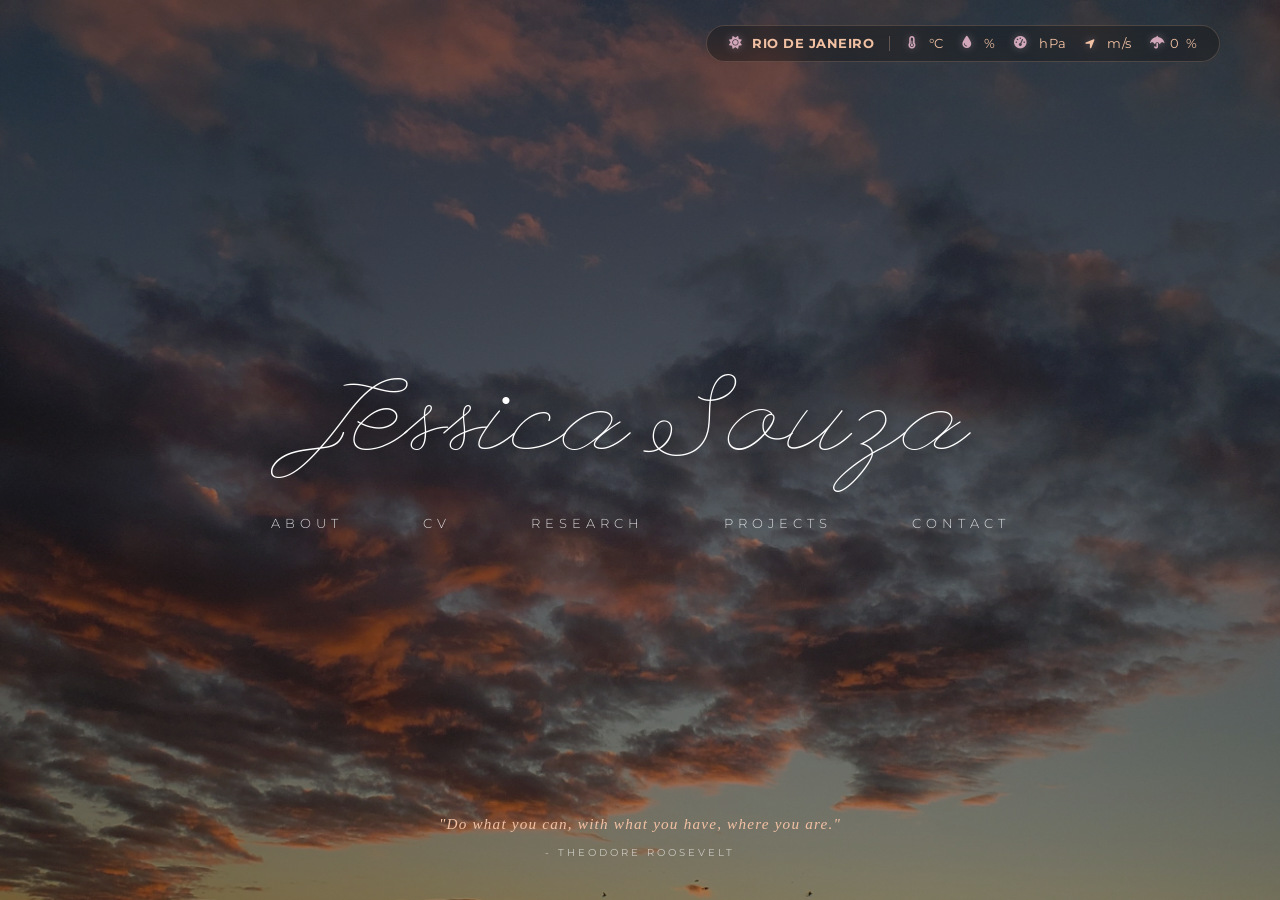
==== index.html @ d152368e "add hover effect on ats bar" ====
<!DOCTYPE html>
<html lang="en">
<head>
  <meta charset="UTF-8">
  <meta name="viewport" content="width=device-width, initial-scale=1.0">
  <link rel="icon" type="image/png" href="images/favicon.png">
  <title>Jessica Souza</title>
  
  <link rel="preconnect" href="https://fonts.googleapis.com">
  <link rel="preconnect" href="https://fonts.gstatic.com" crossorigin>
  <link href="https://fonts.googleapis.com/css2?family=League+Script&family=Montserrat:wght@300;400;600&display=swap" rel="stylesheet">
  <link rel="stylesheet" href="https://cdnjs.cloudflare.com/ajax/libs/font-awesome/6.0.0/css/all.min.css">
  <link rel="stylesheet" href="style.css">

</head>
<body>

<div class="weather-widget">
    <div id="weather-main">
        <i id="condition-icon" class="fa-solid fa-sun"></i>
        <span id="location">Rio de Janeiro</span>
    </div>
    

    <div class="weather-details">
    <span class="tooltip-target" data-tooltip="Temperature (2m)">
        <i class="fa-solid fa-thermometer-half"></i> <span id="temp"></span>°C
    </span>

    <span class="tooltip-target" data-tooltip="Relative Humidity">
        <i class="fa-solid fa-droplet"></i> <span id="humidity"></span>%
    </span>

    <span class="tooltip-target" data-tooltip="Sea Level Pressure">
        <i class="fa-solid fa-gauge-high"></i> <span id="pressure"></span> hPa
    </span>

    <span class="tooltip-target" data-tooltip="Wind Speed & Direction (10m)">
        <i id="wind-dir" class="fa-solid fa-location-arrow"></i> <span id="wind-speed"></span> m/s
    </span>

    <span id="precip-status" class="tooltip-target" data-tooltip="Probability of Precipitation">
        <i class="fa-solid fa-umbrella"></i> <span id="precip-prob">0</span>%
    </span>

</div>



</div>


  <div class="background-animation"></div>

  <section class="hero-section">
    
    <div class="center-content">
      <h1>Jessica Souza</h1>
      <ul class="nav-links">
        <li><a href="about.html">About</a></li>
        <li><a href="cv.html">CV</a></li>
        <li><a href="research.html">Research</a></li>
        <li><a href="projects.html">Projects</a></li>
        <li><a href="contact.html">Contact</a></li>
      </ul>
    </div>

<div class="quote-container">
    <p id="random-quote">"Loading inspiration..."</p>
    <span id="quote-author"></span>
</div>
    

  </section>

<script>

//
//
// show local weather
//


async function getWeather() {
    // Default to Rio
    let lat = -22.9068;
    let lon = -43.1729;

    if (navigator.geolocation) {
        navigator.geolocation.getCurrentPosition(
            async (position) => {
                const userLat = position.coords.latitude;
                const userLon = position.coords.longitude;
                updateLocationName(userLat, userLon);
                fetchOpenMeteo(userLat, userLon);
            },
            () => {
                document.getElementById('location').innerText = "Rio de Janeiro";
                fetchOpenMeteo(lat, lon);
            }
        );
    } else {
        document.getElementById('location').innerText = "Rio de Janeiro";
        fetchOpenMeteo(lat, lon);
    }
}

// New function to get the City Name
async function updateLocationName(lat, lon) {
    try {
        const response = await fetch(`https://api.bigdatacloud.net/data/reverse-geocode-client?latitude=${lat}&longitude=${lon}&localityLanguage=en`);
        const data = await response.json();
        // Fallback to city, then principalSubdivision (State), then "Unknown"
        const cityName = data.city || data.locality || data.principalSubdivision || "Unknown Location";
        document.getElementById('location').innerText = cityName;
    } catch (err) {
        console.error("Geocoding failed:", err);
        document.getElementById('location').innerText = "Atmosphere";
    }
}

async function fetchOpenMeteo(lat, lon) {
    try {
        // We request 'hourly' precipitation probability
        const url = `https://api.open-meteo.com/v1/forecast?latitude=${lat}&longitude=${lon}&current=temperature_2m,relative_humidity_2m,pressure_msl,wind_speed_10m,wind_direction_10m,weather_code&hourly=precipitation_probability&timezone=auto&forecast_days=1`;
        
        const response = await fetch(url);
        const data = await response.json();

        // 1. Get the current hour (0-23)
        const currentHour = new Date().getHours();
        
        // 2. Extract the probability for THIS hour from the hourly array
        const currentPrecipProb = data.hourly.precipitation_probability[currentHour];

        updateDisplayMeteo(data, currentPrecipProb);
    } catch (err) {
        console.error("Fetch failed:", err);
    }
}

function updateDisplayMeteo(data, precipProb) {
    const current = data.current;

    // Basic Data
    document.getElementById('temp').innerText = Math.round(current.temperature_2m);
    document.getElementById('humidity').innerText = current.relative_humidity_2m;
    document.getElementById('pressure').innerText = Math.round(current.pressure_msl);
    document.getElementById('wind-speed').innerText = current.wind_speed_10m;

    // Precipitation Probability
    // Use the ID 'precip-prob' we created in the HTML above
    const probElement = document.getElementById('precip-prob');
    if (probElement) {
        probElement.innerText = precipProb;
    }

    // Wind Arrow: Points to where the wind is BLOWING (Vector direction)
    // We add 180 to flip the source to a destination, then -45 for icon alignment
    const vectorDir = current.wind_direction_10m + 135; 
    document.getElementById('wind-dir').style.transform = `rotate(${vectorDir}deg)`;

    // Condition Icons
    const code = current.weather_code;
    let iconClass = "fa-sun";
    if (code >= 51 && code <= 67) iconClass = "fa-cloud-showers-heavy"; 
    else if (code >= 71 && code <= 86) iconClass = "fa-snowflake";
    else if (code >= 1 && code <= 3) iconClass = "fa-cloud";
    else if (code >= 95) iconClass = "fa-bolt";

    document.getElementById('condition-icon').className = `fa-solid ${iconClass}`;
}


//
//
//
// Random quotes
const quotes = [
    {
        text: "If you love life, don't waste time, for time is what life is made up of.",
        author: "- Bruce Lee"
    },
    {
        text: "Do what you can, with what you have, where you are.",
        author: "- Theodore Roosevelt"
    },
    {
        text: "Failure is simply the opportunity to begin again, this time more intelligently.",
        author: "- Henry Ford"
    },
    {
        text: "You will become as small as your controlling desire; as great as you dominant aspiration.",
        author: "- James Allen, As A Man Thinketh"
    }
];

function displayRandomQuote() {
    // Pick a random index from the array
    const randomIndex = Math.floor(Math.random() * quotes.length);
    const selectedQuote = quotes[randomIndex];

    // Update the HTML
    document.getElementById('random-quote').innerText = `"${selectedQuote.text}"`;
    document.getElementById('quote-author').innerText = selectedQuote.author;
}

// Run the function when the page loads
window.addEventListener('load', displayRandomQuote);


// random cloud images
// 1. List your cloud images here
const cloudGallery = [
    'images/home_pic.jpg',
    'images/home_pic2.jpg',
    'images/home_pic3.jpg',
    'images/home_pic4.jpg'
];

function applyRandomCloud() {
    const bgLayer = document.querySelector('.background-animation');
    
    // Pick a random image from your list
    const randomImg = cloudGallery[Math.floor(Math.random() * cloudGallery.length)];

    // IMPORTANT: We wrap the image in the same gradient from your CSS 
    // so the text remains readable.
    bgLayer.style.backgroundImage = `linear-gradient(rgba(0, 0, 0, 0.3), rgba(0, 0, 0, 0.3)), url('${randomImg}')`;
}

// 2. Make sure it runs when the page loads alongside your weather/quotes
window.addEventListener('load', () => {
    getWeather();
    displayRandomQuote();
    applyRandomCloud(); // Trigger the random background
});



</script>



</body>
</html>
---- style.css ----
/* 1. GLOBAL SETTINGS */
* { 
    margin: 0; 
    padding: 0; 
    box-sizing: border-box; 
}

/* Apply to the home page only */
/* 1. Standard State (White Crystal) */
body:not(.clean-page) {
    cursor: url('images/crystal_white.svg') 16 16, auto;
}

/* 2. Hover State (Blue Crystal) */
/* This targets links, buttons, and navigation items */
body:not(.clean-page) a:hover, 
body:not(.clean-page) button:hover {
    cursor: url('images/crystal_blue.svg') 16 16, pointer !important;
}

body { 
    font-family: 'Montserrat', sans-serif; 
    color: white; 
    background-color: #2c3e50; /* Fallback color: Dark blue/purple */
    overflow: hidden; /* Prevents scrollbars on the home page */
}

/* 2. HERO SECTION (FULL SCREEN) */
/* 2.1. Ensure the hero section is a container */
.hero-section {
    height: 100vh;
    width: 100vw;
    position: relative;
    overflow: hidden; /* CRITICAL: keeps the zoom inside the screen */
    display: flex;
    flex-direction: column;
    justify-content: center;
    align-items: center;
}

/* 2.2. The moving background layer */
.background-animation {
    position: absolute;
    top: 0;
    left: 0;
    width: 100%;
    height: 100%;
    z-index: -1; /* Sits behind text */
    background: linear-gradient(rgba(0, 0, 0, 0.3), rgba(0, 0, 0, 0.3)), 
                url('images/home_pic.jpg') center/cover no-repeat;
    
    /* The Animation */
    animation: slowZoom 20s infinite alternate ease-in-out;
}

@keyframes slowZoom {
    0% {
        transform: scale(1);
    }
    100% {
        transform: scale(1.1); /* Subtle 10% zoom */
    }
}

/* 2.3. Make sure text sits ON TOP of the animation */
.center-content, .quote-container {
    z-index: 2; /* Sits in front of background */
    pointer-events: none; /* Allows clicks to pass through to links */
}

.nav-links a {
    pointer-events: auto; /* Re-enables clicking for the actual links */
}

/* 3. CENTER CONTENT (NAME & NAV) */
.center-content {
    text-align: center;
    z-index: 2;
}

.center-content h1 {
    font-family: 'League Script', cursive;
    font-size: 7rem; /* Slightly larger for that script feel */
    font-weight: 400;
    margin-bottom: 5px;
    text-shadow: 2px 4px 10px rgba(0, 0, 0, 0.3);
}

.nav-links {
    list-style: none;
    display: flex;
    gap: 80px; /* Increased space between the section names */
    justify-content: center;
    margin-top: 20px; /* Slightly more space below your name */
    z-index: 2;
}

.nav-links a {
    color: white;
    text-decoration: none;
    font-family: 'Montserrat', sans-serif;
    font-weight: 300;
    font-size: 0.8rem; /* Slightly smaller for a more refined look */
    text-transform: uppercase;
    letter-spacing: 5px; /* Increased slightly to match the wide gap */
    transition: all 0.4s ease;
    opacity: 0.8;
}

.nav-links a:hover {
    opacity: 1;
    letter-spacing: 8px; /* The letters spread out even more when you hover */
    text-shadow: 0 0 15px rgba(255, 255, 255, 0.6);
}

/* 4. QUOTE (BOTTOM PLACEMENT) */
.quote-container {
    position: absolute;
    bottom: 40px;      /* Distance from the bottom edge */
    left: 50%;
    transform: translateX(-50%); /* Centers it perfectly */
    width: 80%;        /* Keeps it from hitting the screen edges */
    max-width: 1000px;
    text-align: center;
}

#random-quote {
    font-family: 'Playfair Display', serif; /* Or Lora */
    font-style: italic;
    font-size: 0.95rem; /* Smaller, elegant size */
    font-weight: 400;
    color: #F2C1A3;    /* Your Soft Peach */
    line-height: 1.2;
    letter-spacing: 1.2px;
    margin-bottom: 8px;
}

#quote-author {
    font-family: 'Montserrat', sans-serif;
    font-size: 0.65rem; /* Very small for the author */
    text-transform: uppercase;
    letter-spacing: 3px;
    color: #FFFFFF;
    opacity: 0.6;
}

/* */
/* */
/* */

/* --- Restored Original Weather Widget Style --- */
.weather-widget {
    position: absolute;
    top: 25px;
    right: 60px;
    display: flex;
    align-items: center;
    gap: 15px;
    
    background: rgba(20, 20, 20, 0.4); 
    backdrop-filter: blur(8px);
    padding: 10px 22px;
    border-radius: 50px; /* Restored pill shape */
    border: 1px solid rgba(242, 193, 163, 0.2);
    
    color: #F2C1A3;
    font-family: 'Montserrat', sans-serif;
    font-size: 0.8rem;
    letter-spacing: 0.5px;
    z-index: 1000;
}

#weather-main {
    display: flex;
    align-items: center;
    gap: 10px;
    font-weight: 700;
    text-transform: uppercase;
}

.weather-details {
    display: flex;
    align-items: center;
    gap: 18px;
    border-left: 1px solid rgba(242, 193, 163, 0.3);
    padding-left: 18px;
}

#wind-dir {
    display: inline-block;
    transition: transform 1.2s cubic-bezier(0.175, 0.885, 0.32, 1.275);
    font-size: 0.7rem;
    color: #F2C1A3 !important; 
}

.weather-widget i {
    color: #D1A7B9; 
    text-shadow: 0 0 8px rgba(209, 167, 185, 0.4); 
    font-size: 0.8rem;
    transition: color 0.5s ease;
}

/* --- Tooltip Logic (Showing BELOW the bar) --- */
.tooltip-target {
    cursor: url('images/crystal_white.svg') 16 16, auto !important;
    position: relative;
    display: inline-flex;
    align-items: center;
    gap: 6px;
    /* This ensures the hover area is tall enough to bridge the gap */
    padding-bottom: 15px; 
    margin-bottom: -15px;
}

.tooltip-target:hover {
    /* Swap to pink crystal */
    cursor: url('images/crystal_pink.svg') 16 16, auto !important;
}

.tooltip-target::after {
    content: attr(data-tooltip);
    position: absolute;
    top: 100%; /* Move it closer to the bar */
    left: 50%;
    transform: translateX(-50%) translateY(0);
    
    /* Your existing styles */
    background: rgba(20, 20, 20, 0.95);
    color: #F2C1A3;
    border: 1px solid rgba(209, 167, 185, 0.3);
    padding: 10px 14px;
    border-radius: 8px;
    font-size: 0.85rem;
    width: 210px;
    text-align: center;
    
    /* Crucial: prevents the tooltip from blocking the mouse */
    pointer-events: none; 
    
    /* Smoothness */
    opacity: 0;
    visibility: hidden;
    transition: opacity 0.2s ease-out, transform 0.2s ease-out;
}

.tooltip-target:hover::after {
    opacity: 1;
    visibility: visible;
    transform: translateX(-50%) translateY(10px); /* Smooth slide down */
}
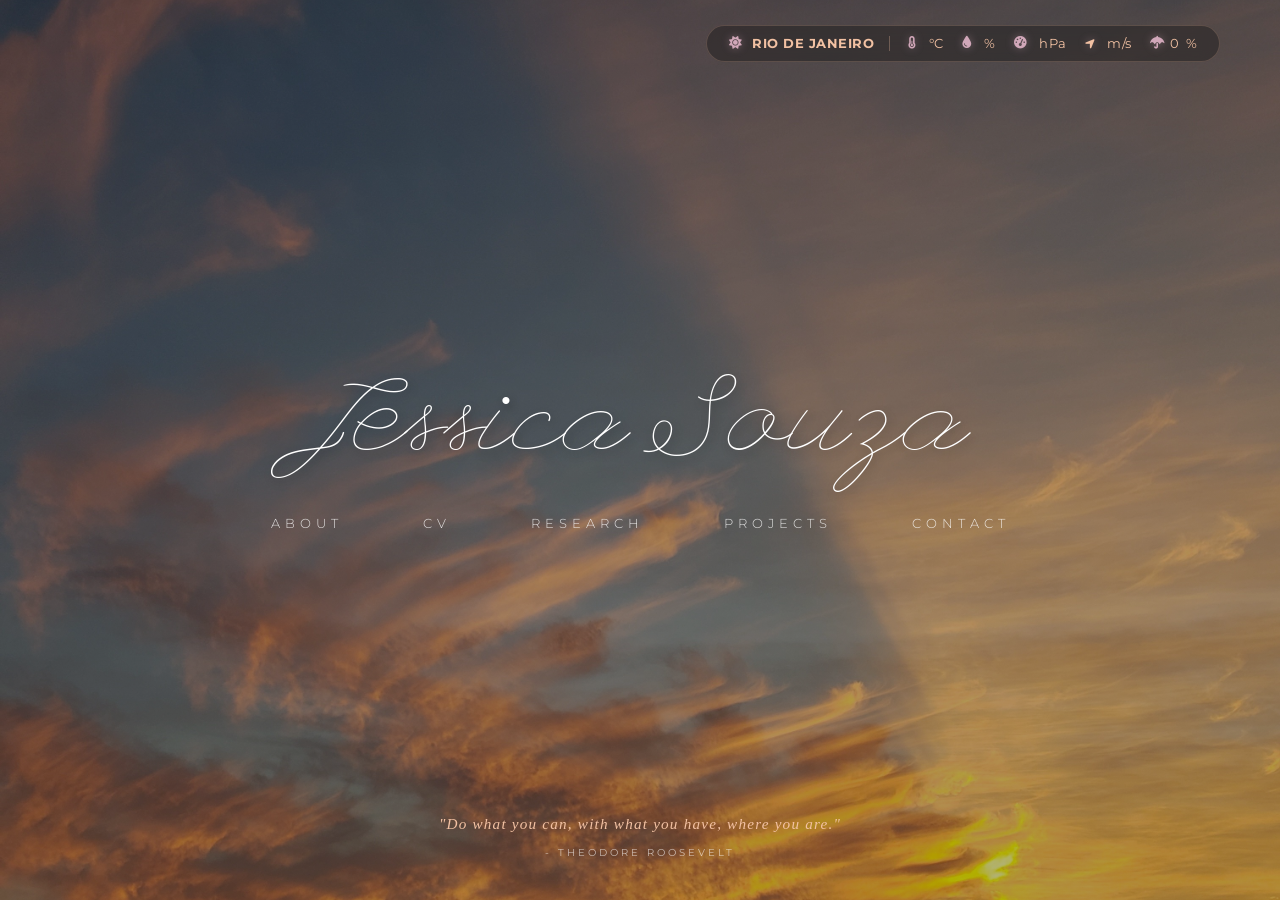
==== commit 6f8bd68d: "add deg F distinction for US" ====
--- a/index.html
+++ b/index.html
@@ -23,11 +23,13 @@
     
 
     <div class="weather-details">
+
     <span class="tooltip-target" data-tooltip="Temperature (2m)">
-        <i class="fa-solid fa-thermometer-half"></i> <span id="temp"></span>°C
-    </span>
+    <i class="fa-solid fa-thermometer-half"></i> 
+    <span id="temp"></span><span id="temp-unit">°C</span>
+</span>
 
-    <span class="tooltip-target" data-tooltip="Relative Humidity">
+    <span class="tooltip-target" data-tooltip="Relative Humidity (2m)">
         <i class="fa-solid fa-droplet"></i> <span id="humidity"></span>%
     </span>
 
@@ -74,172 +76,111 @@
   </section>
 
 <script>
-
-//
-//
-// show local weather
-//
-
-
-async function getWeather() {
-    // Default to Rio
-    let lat = -22.9068;
+    
+async function initWeather() {
+    let lat = -22.9068; // Default Rio
     let lon = -43.1729;
 
+    // 1. Kick off the weather immediately with defaults
+    runWeatherLogic(lat, lon);
+
+    // 2. Then try to get real location (Fast Mode)
     if (navigator.geolocation) {
         navigator.geolocation.getCurrentPosition(
             async (position) => {
                 const userLat = position.coords.latitude;
                 const userLon = position.coords.longitude;
                 updateLocationName(userLat, userLon);
-                fetchOpenMeteo(userLat, userLon);
+                runWeatherLogic(userLat, userLon); // Refresh with real location
             },
-            () => {
-                document.getElementById('location').innerText = "Rio de Janeiro";
-                fetchOpenMeteo(lat, lon);
-            }
+            () => { /* Stay on Rio if denied */ },
+            { enableHighAccuracy: false, timeout: 5000 }
         );
-    } else {
-        document.getElementById('location').innerText = "Rio de Janeiro";
-        fetchOpenMeteo(lat, lon);
     }
 }
 
-// New function to get the City Name
-async function updateLocationName(lat, lon) {
+async function runWeatherLogic(lat, lon) {
+    // --- STEP A: Fast Country Check (with 2-second 'kill switch') ---
+    const getCountry = async () => {
+        const controller = new AbortController();
+        const timeoutId = setTimeout(() => controller.abort(), 2000); // 2 sec limit
+        try {
+            const res = await fetch('https://ipapi.co/json/', { signal: controller.signal });
+            const data = await res.json();
+            return data.country_code === 'US';
+        } catch (e) { return false; } 
+    };
+
+    const isUS = await getCountry();
+
+    // --- STEP B: Fetch Weather ---
     try {
-        const response = await fetch(`https://api.bigdatacloud.net/data/reverse-geocode-client?latitude=${lat}&longitude=${lon}&localityLanguage=en`);
-        const data = await response.json();
-        // Fallback to city, then principalSubdivision (State), then "Unknown"
-        const cityName = data.city || data.locality || data.principalSubdivision || "Unknown Location";
-        document.getElementById('location').innerText = cityName;
-    } catch (err) {
-        console.error("Geocoding failed:", err);
-        document.getElementById('location').innerText = "Atmosphere";
-    }
-}
-
-async function fetchOpenMeteo(lat, lon) {
-    try {
-        // We request 'hourly' precipitation probability
-        const url = `https://api.open-meteo.com/v1/forecast?latitude=${lat}&longitude=${lon}&current=temperature_2m,relative_humidity_2m,pressure_msl,wind_speed_10m,wind_direction_10m,weather_code&hourly=precipitation_probability&timezone=auto&forecast_days=1`;
-        
+        const url = `https://api.open-meteo.com/v1/forecast?latitude=${lat}&longitude=${lon}&current=temperature_2m,relative_humidity_2m,weather_code,pressure_msl,wind_speed_10m,wind_direction_10m&hourly=precipitation_probability&timezone=auto`;
         const response = await fetch(url);
         const data = await response.json();
 
-        // 1. Get the current hour (0-23)
-        const currentHour = new Date().getHours();
+        // 1. Temperature
+        const tempC = data.current.temperature_2m;
+        const unit = isUS ? "°F" : "°C";
+        const displayTemp = isUS ? Math.round((tempC * 9/5) + 32) : Math.round(tempC);
+
+        // 2. Update UI
+        document.getElementById('temp').innerText = displayTemp;
+        document.getElementById('temp-unit').innerText = unit;
+        document.getElementById('humidity').innerText = data.current.relative_humidity_2m;
+        document.getElementById('pressure').innerText = Math.round(data.current.pressure_msl);
+        document.getElementById('wind-speed').innerText = data.current.wind_speed_10m;
         
-        // 2. Extract the probability for THIS hour from the hourly array
-        const currentPrecipProb = data.hourly.precipitation_probability[currentHour];
+        const hour = new Date().getHours();
+        document.getElementById('precip-prob').innerText = data.hourly.precipitation_probability[hour] || 0;
 
-        updateDisplayMeteo(data, currentPrecipProb);
-    } catch (err) {
-        console.error("Fetch failed:", err);
-    }
+        // 3. Rotation & Icons
+        document.getElementById('wind-dir').style.transform = `rotate(${data.current.wind_direction_10m + 135}deg)`;
+        updateWeatherIcon(data.current.weather_code);
+
+    } catch (error) { console.error("Weather failed:", error); }
 }
 
-function updateDisplayMeteo(data, precipProb) {
-    const current = data.current;
 
-    // Basic Data
-    document.getElementById('temp').innerText = Math.round(current.temperature_2m);
-    document.getElementById('humidity').innerText = current.relative_humidity_2m;
-    document.getElementById('pressure').innerText = Math.round(current.pressure_msl);
-    document.getElementById('wind-speed').innerText = current.wind_speed_10m;
-
-    // Precipitation Probability
-    // Use the ID 'precip-prob' we created in the HTML above
-    const probElement = document.getElementById('precip-prob');
-    if (probElement) {
-        probElement.innerText = precipProb;
-    }
-
-    // Wind Arrow: Points to where the wind is BLOWING (Vector direction)
-    // We add 180 to flip the source to a destination, then -45 for icon alignment
-    const vectorDir = current.wind_direction_10m + 135; 
-    document.getElementById('wind-dir').style.transform = `rotate(${vectorDir}deg)`;
-
-    // Condition Icons
-    const code = current.weather_code;
+function updateWeatherIcon(code) {
     let iconClass = "fa-sun";
-    if (code >= 51 && code <= 67) iconClass = "fa-cloud-showers-heavy"; 
+    if (code >= 51 && code <= 67) iconClass = "fa-cloud-showers-heavy";
     else if (code >= 71 && code <= 86) iconClass = "fa-snowflake";
     else if (code >= 1 && code <= 3) iconClass = "fa-cloud";
     else if (code >= 95) iconClass = "fa-bolt";
-
     document.getElementById('condition-icon').className = `fa-solid ${iconClass}`;
 }
 
-
-//
-//
-//
-// Random quotes
+// --- Quotes & Background ---
 const quotes = [
-    {
-        text: "If you love life, don't waste time, for time is what life is made up of.",
-        author: "- Bruce Lee"
-    },
-    {
-        text: "Do what you can, with what you have, where you are.",
-        author: "- Theodore Roosevelt"
-    },
-    {
-        text: "Failure is simply the opportunity to begin again, this time more intelligently.",
-        author: "- Henry Ford"
-    },
-    {
-        text: "You will become as small as your controlling desire; as great as you dominant aspiration.",
-        author: "- James Allen, As A Man Thinketh"
-    }
+    { text: "If you love life, don't waste time, for time is what life is made up of.", author: "- Bruce Lee" },
+    { text: "Do what you can, with what you have, where you are.", author: "- Theodore Roosevelt" },
+    { text: "Failure is simply the opportunity to begin again, this time more intelligently.", author: "- Henry Ford" },
+    { text: "You will become as small as your controlling desire; as great as you dominant aspiration.", author: "- James Allen, As a man thinketh" }
 ];
 
 function displayRandomQuote() {
-    // Pick a random index from the array
-    const randomIndex = Math.floor(Math.random() * quotes.length);
-    const selectedQuote = quotes[randomIndex];
-
-    // Update the HTML
-    document.getElementById('random-quote').innerText = `"${selectedQuote.text}"`;
-    document.getElementById('quote-author').innerText = selectedQuote.author;
+    const selected = quotes[Math.floor(Math.random() * quotes.length)];
+    document.getElementById('random-quote').innerText = `"${selected.text}"`;
+    document.getElementById('quote-author').innerText = selected.author;
 }
 
-// Run the function when the page loads
-window.addEventListener('load', displayRandomQuote);
-
-
-// random cloud images
-// 1. List your cloud images here
-const cloudGallery = [
-    'images/home_pic.jpg',
-    'images/home_pic2.jpg',
-    'images/home_pic3.jpg',
-    'images/home_pic4.jpg'
-];
+const cloudGallery = ['images/home_pic.jpg', 'images/home_pic2.jpg', 'images/home_pic3.jpg', 'images/home_pic4.jpg'];
 
 function applyRandomCloud() {
     const bgLayer = document.querySelector('.background-animation');
-    
-    // Pick a random image from your list
     const randomImg = cloudGallery[Math.floor(Math.random() * cloudGallery.length)];
-
-    // IMPORTANT: We wrap the image in the same gradient from your CSS 
-    // so the text remains readable.
     bgLayer.style.backgroundImage = `linear-gradient(rgba(0, 0, 0, 0.3), rgba(0, 0, 0, 0.3)), url('${randomImg}')`;
 }
 
-// 2. Make sure it runs when the page loads alongside your weather/quotes
+
+// --- Single Initialization ---
 window.addEventListener('load', () => {
-    getWeather();
+    initWeather();
     displayRandomQuote();
-    applyRandomCloud(); // Trigger the random background
+    applyRandomCloud();
 });
-
-
-
 </script>
-
 
 
 </body>
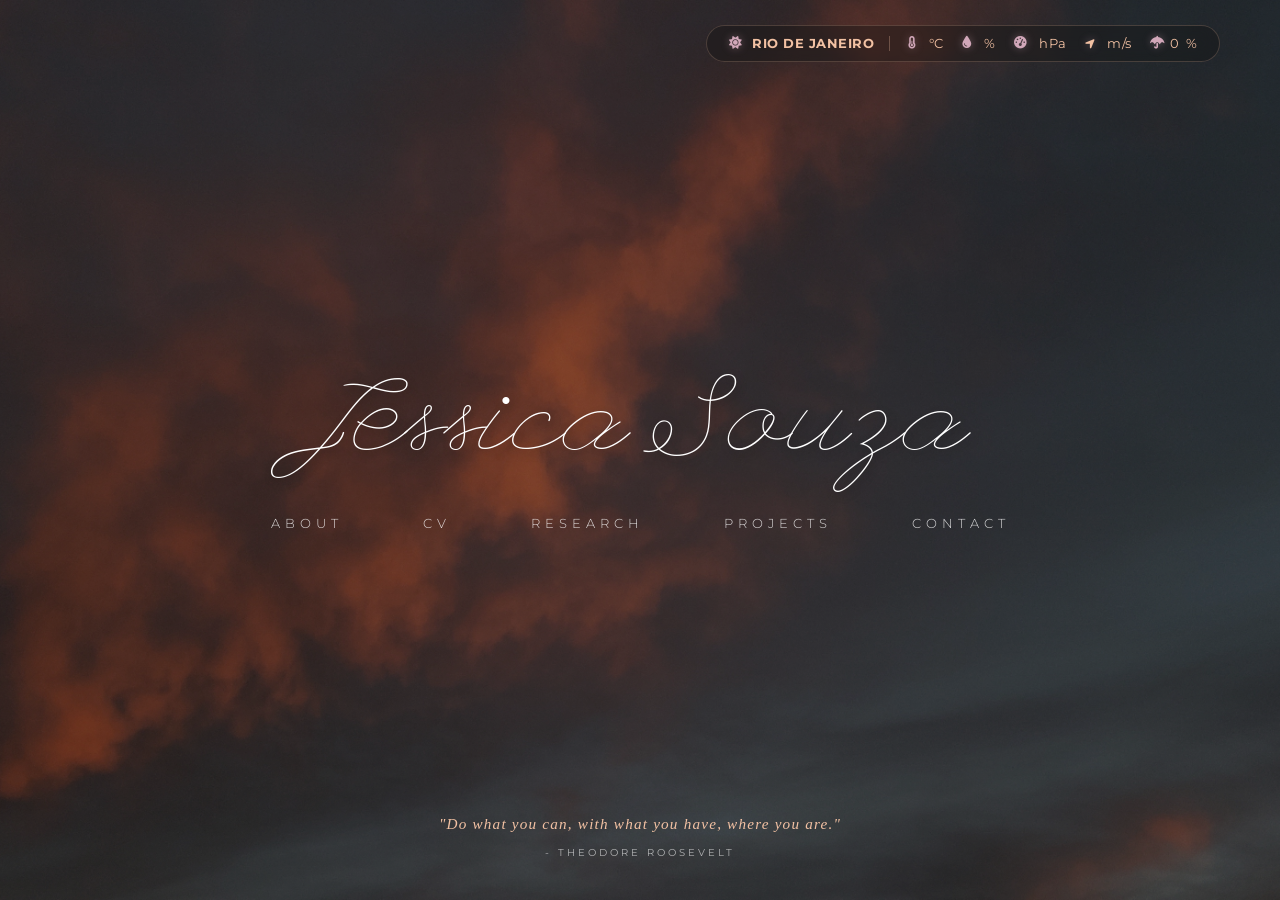
==== commit b2b3af59: "add contact page" ====
--- a/index.html
+++ b/index.html
@@ -156,6 +156,7 @@
     { text: "If you love life, don't waste time, for time is what life is made up of.", author: "- Bruce Lee" },
     { text: "Do what you can, with what you have, where you are.", author: "- Theodore Roosevelt" },
     { text: "Failure is simply the opportunity to begin again, this time more intelligently.", author: "- Henry Ford" },
+    { text: "Until you make the unconscious conscious, it will direct your life and you will call it fate.", author: "- Carl Jung"},
     { text: "You will become as small as your controlling desire; as great as you dominant aspiration.", author: "- James Allen, As a man thinketh" }
 ];
 
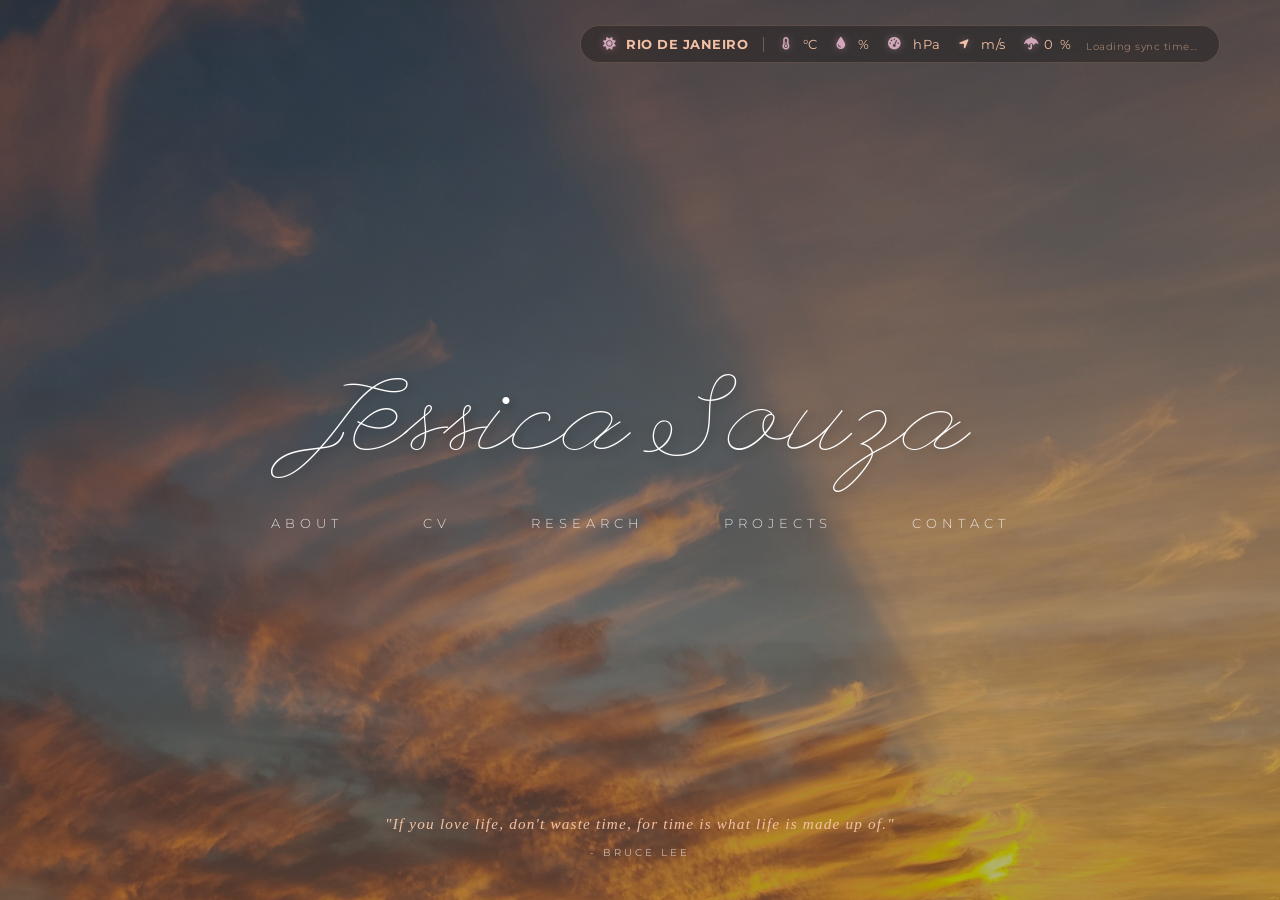
==== commit 6a53ecf1: "add updated time" ====
--- a/index.html
+++ b/index.html
@@ -47,7 +47,7 @@
 
 </div>
 
-
+<div id="update-time">Loading sync time...</div>
 
 </div>
 
@@ -124,6 +124,14 @@
         const unit = isUS ? "°F" : "°C";
         const displayTemp = isUS ? Math.round((tempC * 9/5) + 32) : Math.round(tempC);
 
+        // 1. Get the time from the API response
+        const apiTime = new Date(data.current.time);
+        const formattedTime = apiTime.toLocaleTimeString([], { hour: '2-digit', minute: '2-digit' });
+
+        // 2. Update the UI 
+        document.getElementById('update-time').innerText = `Updated: ${formattedTime}`;
+
+
         // 2. Update UI
         document.getElementById('temp').innerText = displayTemp;
         document.getElementById('temp-unit').innerText = unit;
--- a/style.css
+++ b/style.css
@@ -249,3 +249,15 @@
     transform: translateX(-50%) translateY(10px); /* Smooth slide down */
 }
 
+#update-time {
+    font-size: 0.6rem;
+    opacity: 0.5;
+    margin-top: 5px;
+    text-align: right;
+    font-family: 'Montserrat', sans-serif;
+    letter-spacing: 0.5px;
+    color: #F2C1A3;
+
+}
+
+style="font-size: 0.6rem; opacity: 0.5; margin-top: 5px; text-align: right;"
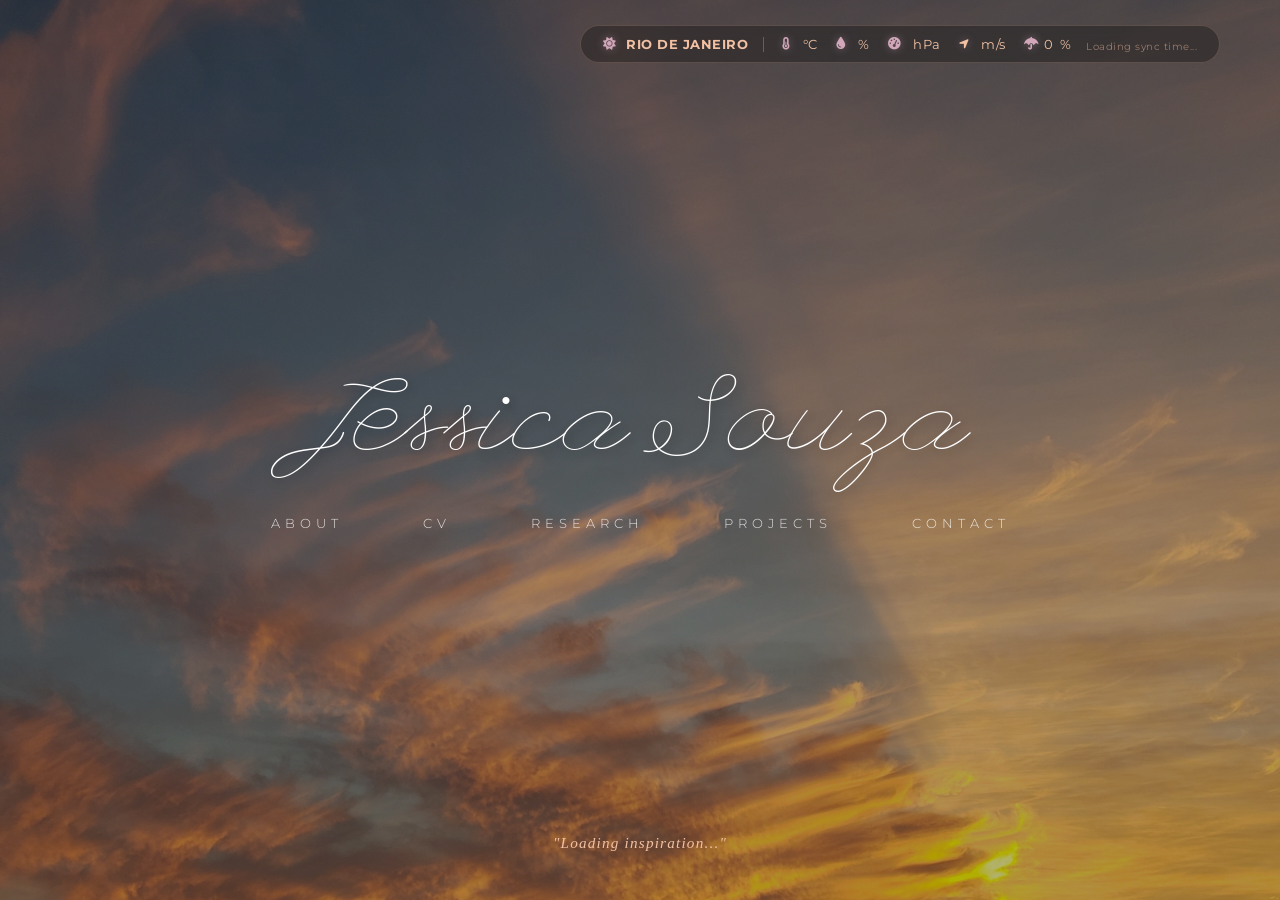
==== commit d5a17050: "add quote" ====
--- a/index.html
+++ b/index.html
@@ -165,6 +165,7 @@
     { text: "Do what you can, with what you have, where you are.", author: "- Theodore Roosevelt" },
     { text: "Failure is simply the opportunity to begin again, this time more intelligently.", author: "- Henry Ford" },
     { text: "Until you make the unconscious conscious, it will direct your life and you will call it fate.", author: "- Carl Jung"},
+    { text: "Whether you think you can, or you think you can't--you're right.", author: "- Henry Ford"}
     { text: "You will become as small as your controlling desire; as great as you dominant aspiration.", author: "- James Allen, As a man thinketh" }
 ];
 
--- a/style.css
+++ b/style.css
@@ -258,6 +258,4 @@
     letter-spacing: 0.5px;
     color: #F2C1A3;
 
-}
-
-style="font-size: 0.6rem; opacity: 0.5; margin-top: 5px; text-align: right;"+}
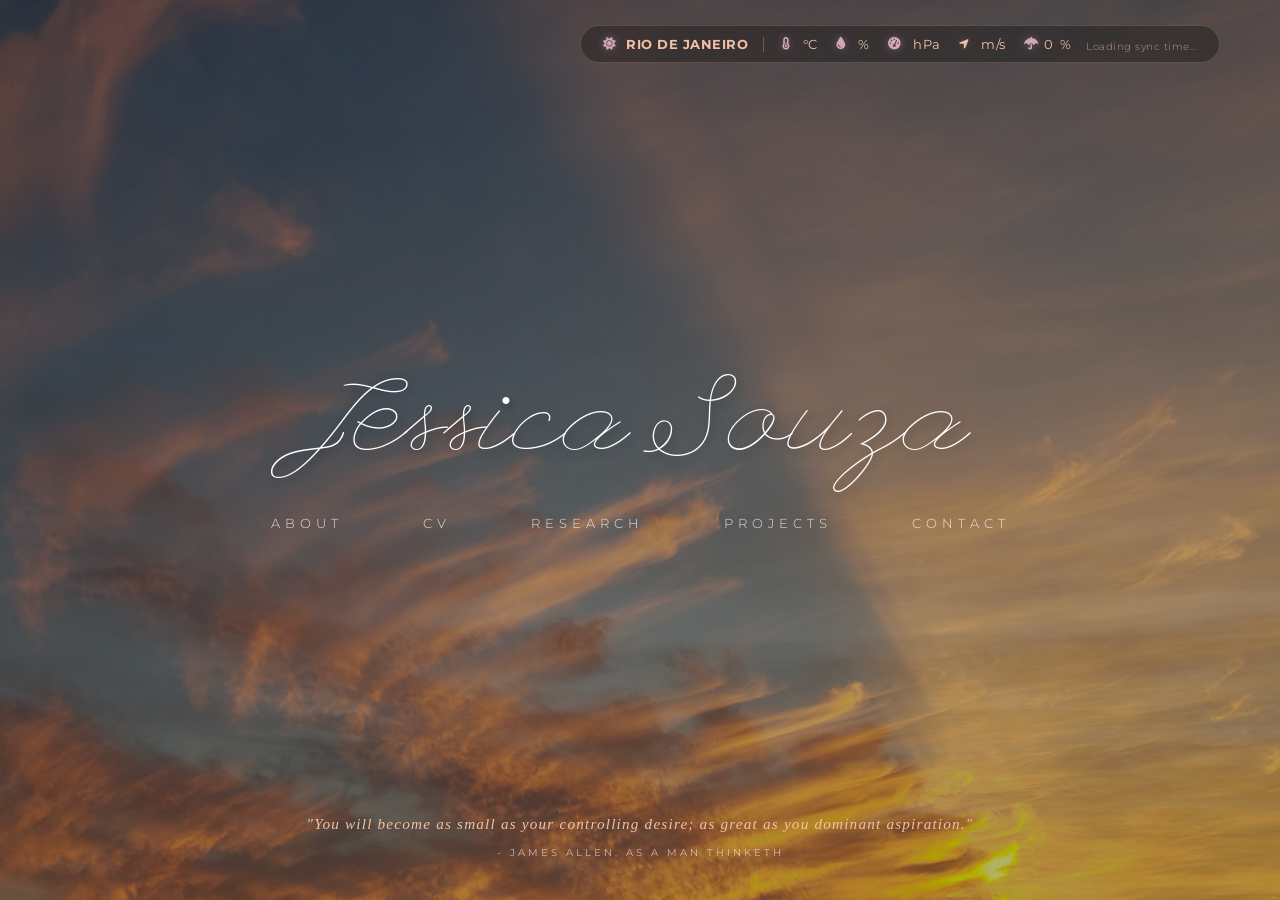
==== commit a521e2d5: "fix typo" ====
--- a/index.html
+++ b/index.html
@@ -165,7 +165,7 @@
     { text: "Do what you can, with what you have, where you are.", author: "- Theodore Roosevelt" },
     { text: "Failure is simply the opportunity to begin again, this time more intelligently.", author: "- Henry Ford" },
     { text: "Until you make the unconscious conscious, it will direct your life and you will call it fate.", author: "- Carl Jung"},
-    { text: "Whether you think you can, or you think you can't--you're right.", author: "- Henry Ford"}
+    { text: "Whether you think you can, or you think you can't--you're right.", author: "- Henry Ford"},
     { text: "You will become as small as your controlling desire; as great as you dominant aspiration.", author: "- James Allen, As a man thinketh" }
 ];
 
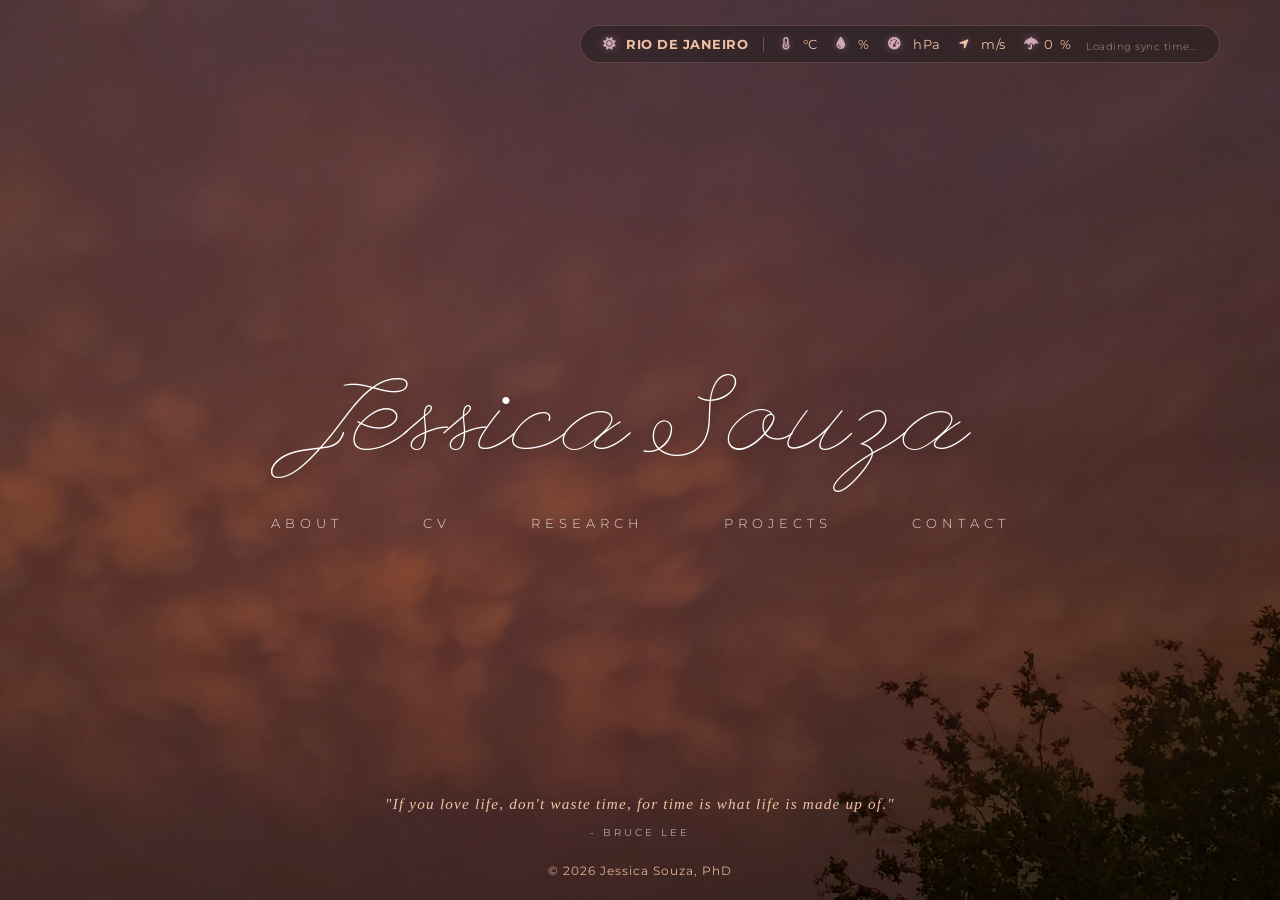
==== commit e9548c07: "add footer" ====
--- a/index.html
+++ b/index.html
@@ -67,13 +67,22 @@
       </ul>
     </div>
 
-<div class="quote-container">
-    <p id="random-quote">"Loading inspiration..."</p>
-    <span id="quote-author"></span>
-</div>
-    
+<div class="bottom-wrapper">
+        <div class="quote-container">
+            <p id="random-quote">"Loading inspiration..."</p>
+            <span id="quote-author"></span>
+        </div>
+
+        <footer>
+            <div class="footer-content">
+                <p>© 2026 Jessica Souza, PhD</p>
+            </div>
+        </footer>
+    </div>
 
   </section>
+
+
 
 <script>
     
@@ -166,6 +175,7 @@
     { text: "Failure is simply the opportunity to begin again, this time more intelligently.", author: "- Henry Ford" },
     { text: "Until you make the unconscious conscious, it will direct your life and you will call it fate.", author: "- Carl Jung"},
     { text: "Whether you think you can, or you think you can't--you're right.", author: "- Henry Ford"},
+    { text: "The impediment to action advances action. What stands in the way becomes the way.", author: "- Marcus Aurelius"},
     { text: "You will become as small as your controlling desire; as great as you dominant aspiration.", author: "- James Allen, As a man thinketh" }
 ];
 
@@ -194,4 +204,6 @@
 
 
 </body>
+
+
 </html>
--- a/style.css
+++ b/style.css
@@ -21,22 +21,64 @@
 body { 
     font-family: 'Montserrat', sans-serif; 
     color: white; 
-    background-color: #2c3e50; /* Fallback color: Dark blue/purple */
-    overflow: hidden; /* Prevents scrollbars on the home page */
-}
-
-/* 2. HERO SECTION (FULL SCREEN) */
-/* 2.1. Ensure the hero section is a container */
+    background-color: #2c3e50; 
+    margin: 0;
+    padding: 0;
+    overflow: hidden; 
+    height: 100vh;
+    width: 100vw;
+}
+
 .hero-section {
     height: 100vh;
     width: 100vw;
     position: relative;
-    overflow: hidden; /* CRITICAL: keeps the zoom inside the screen */
+    overflow: hidden; 
     display: flex;
     flex-direction: column;
     justify-content: center;
     align-items: center;
 }
+
+
+
+/* 2. Fix the Bottom Wrapper so it doesn't push the boundaries */
+.bottom-wrapper {
+    position: absolute;
+    bottom: 20px; /* Lift it slightly off the edge */
+    left: 50%;
+    transform: translateX(-50%); /* Perfectly center it horizontally */
+    width: 90%; /* Give it some breathing room on the sides */
+    display: flex;
+    flex-direction: column;
+    align-items: center;
+    z-index: 20;
+    pointer-events: none; /* Allows clicks to pass through to the background if needed */
+}
+
+.bottom-wrapper .footer-content p {
+    margin: 2px 0;
+    color: #F2C1A3; /* Your signature peach/copper color */
+    font-family: 'Montserrat', sans-serif;
+    font-size: 0.75rem; /* Keeps it small and elegant */
+    letter-spacing: 1px;
+    text-transform: none; /* Prevents accidental all-caps */
+    opacity: 0.9;
+}
+
+/* 3. Make the elements inside clickable again */
+.quote-container, footer {
+    pointer-events: auto;
+}
+
+/* 4. Ensure the hero section doesn't accidentally grow */
+.hero-section {
+    height: 100vh;
+    width: 100vw;
+    position: relative;
+    overflow: hidden; 
+}
+
 
 /* 2.2. The moving background layer */
 .background-animation {
@@ -258,4 +300,5 @@
     letter-spacing: 0.5px;
     color: #F2C1A3;
 
-}+}
+
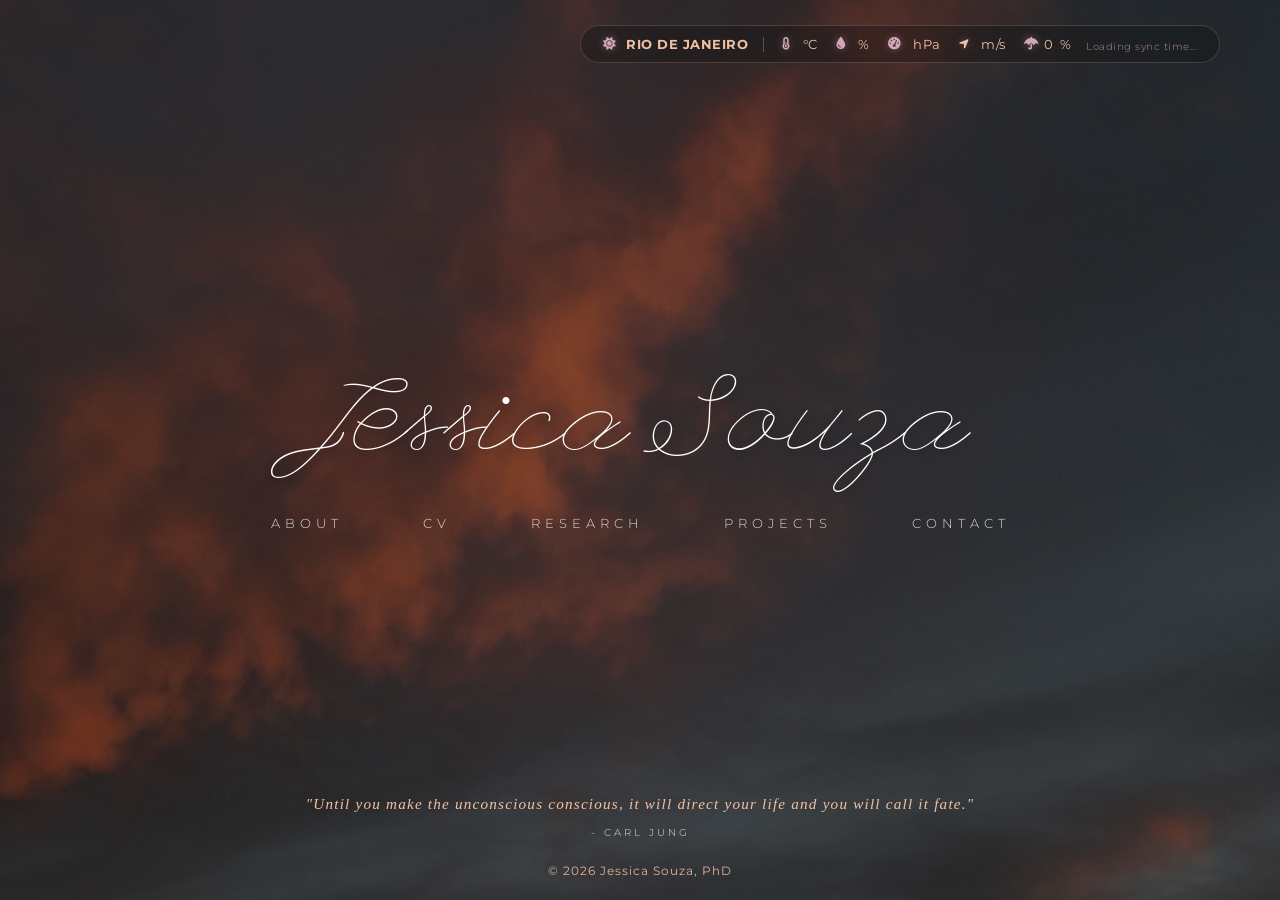
==== commit 739b56f3: "add home pic" ====
--- a/index.html
+++ b/index.html
@@ -75,7 +75,7 @@
 
         <footer>
             <div class="footer-content">
-                <p>© 2026 Jessica Souza, PhD</p>
+                <p>&copy; 2026 Jessica Souza, PhD</p>
             </div>
         </footer>
     </div>
@@ -185,7 +185,7 @@
     document.getElementById('quote-author').innerText = selected.author;
 }
 
-const cloudGallery = ['images/home_pic.jpg', 'images/home_pic2.jpg', 'images/home_pic3.jpg', 'images/home_pic4.jpg'];
+const cloudGallery = ['images/home_pic.jpg', 'images/home_pic2.jpg', 'images/home_pic3.jpg', 'images/home_pic4.jpg', 'images/home_pic5.jpg'];
 
 function applyRandomCloud() {
     const bgLayer = document.querySelector('.background-animation');
